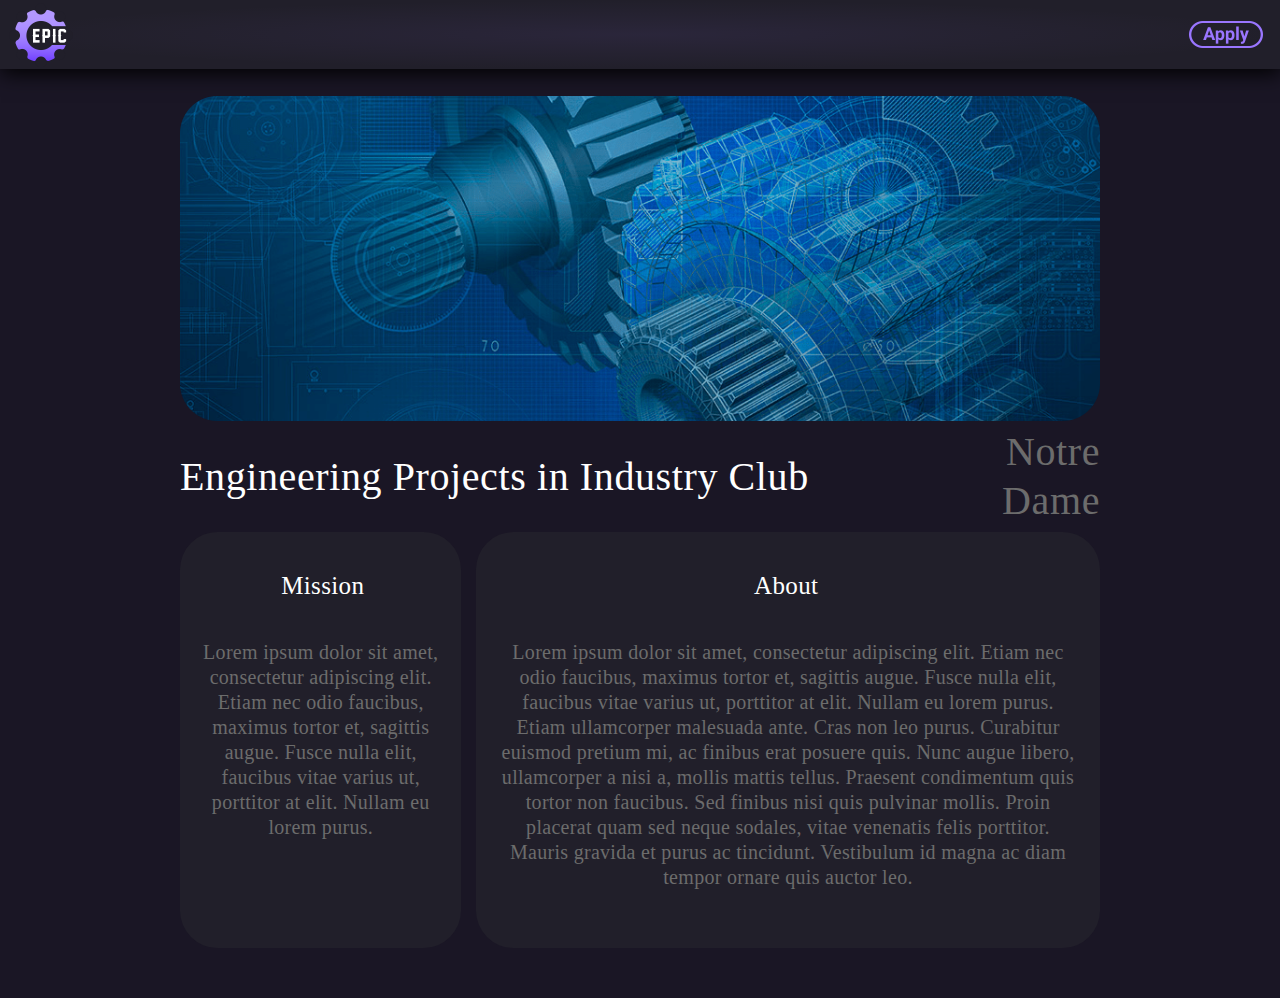
==== index.html @ 8d737332 "Initial" ====
<!DOCTYPE html>
<html lang="en">
<head>
    <meta charset="UTF-8">
    <meta name="viewport" content="width=device-width, initial-scale=1.0">
    <title>ND EPIC</title>
    <link rel="stylesheet" href="css/nav.css">
    <link rel="stylesheet" href="css/home.css">
</head>
<body style="background: #1A1625">
    <div class="desktop">
        <div class="desktop-bar">
            <a href="/index">
                <img src="imgs/logo.png" alt="Logo" class="desktop-bar-logo">
            </a>

            <!--<div class="desktop-menu">
                <a class="desktop-home" href="index.html">
                    <div class="desktop-home-content">
                        <h4 class="desktop-home-text">Home</h4>
                        <img src="imgs/home-icon.png" alt="Home Icon" class="desktop-home-icon">
                    </div>
                    <div class="desktop-home-active"></div>
                </a>
                <a class="desktop-leadership" href="leadership.html">
                    <div class="desktop-leadership-content">
                        <h4 class="desktop-leadership-text">Leadership</h4>
                        <img src="imgs/leadership-icon.png" alt="Leadership Icon" class="desktop-leadership-icon">
                    </div>
                    <div class="desktop-leadership-active" style="visibility: hidden"></div>
                </a>
                <a class="desktop-projects" href="projects.html">
                    <div class="desktop-projects-content">
                        <h4 class="desktop-projects-text">Projects</h4>
                        <img src="imgs/projects-icon.png" alt="projects Icon" class="desktop-projects-icon">
                    </div>
                    <div class="desktop-projects-active" style="visibility: hidden"></div>
                </a>
                <a class="desktop-faq" href="faq.html">
                    <div class="desktop-faq-content">
                        <h4 class="desktop-faq-text">FAQ</h4>
                        <img src="imgs/faq-icon.png" alt="faq Icon" class="desktop-faq-icon">
                    </div>
                    <div class="desktop-faq-active" style="visibility: hidden"></div>
                </a>
            </div>-->
            
            <a href="https://github.com/gavinuhran/">
                <img src="imgs/apply-button.png" alt="Apply" class="desktop-bar-apply">
            </a>
        </div>

        <div class="desktop-content">
            <img src="imgs/desktop-banner.png" alt="Banner" class="desktop-banner">
            <h1 class="desktop-title">Engineering Projects in Industry Club</h1>
            <h1 class="desktop-school">Notre Dame</h1>
            <div class="desktop-mission">
                <h3 class="desktop-mission-title">Mission</h3>
                <h4 class="desktop-mission-text">Lorem ipsum dolor sit amet, consectetur adipiscing elit. Etiam nec odio faucibus, maximus tortor et, sagittis augue. Fusce nulla elit, faucibus vitae varius ut, porttitor at elit. Nullam eu lorem purus.</h4>
            </div>
            <div class="desktop-about">
                <h3 class="desktop-about-title">About</h3>
                <h4 class="desktop-about-text">Lorem ipsum dolor sit amet, consectetur adipiscing elit. Etiam nec odio faucibus, maximus tortor et, sagittis augue. Fusce nulla elit, faucibus vitae varius ut, porttitor at elit. Nullam eu lorem purus. Etiam ullamcorper malesuada ante. Cras non leo purus. Curabitur euismod pretium mi, ac finibus erat posuere quis. Nunc augue libero, ullamcorper a nisi a, mollis mattis tellus. Praesent condimentum quis tortor non faucibus. Sed finibus nisi quis pulvinar mollis. Proin placerat quam sed neque sodales, vitae venenatis felis porttitor. Mauris gravida et purus ac tincidunt. Vestibulum id magna ac diam tempor ornare quis auctor leo.</h4>
            </div>
        </div>
    </div>

    <div class="laptop">
        <div class="desktop-bar">
            <a href="/index">
                <img src="imgs/logo.png" alt="Logo" class="desktop-bar-logo">
            </a>

            <!--<div class="desktop-menu">
                <a class="desktop-home" href="index.html">
                    <div class="desktop-home-content">
                        <h4 class="desktop-home-text">Home</h4>
                        <img src="imgs/home-icon.png" alt="Home Icon" class="desktop-home-icon">
                    </div>
                    <div class="desktop-home-active"></div>
                </a>
                <a class="desktop-leadership" href="leadership.html">
                    <div class="desktop-leadership-content">
                        <h4 class="desktop-leadership-text">Leadership</h4>
                        <img src="imgs/leadership-icon.png" alt="Leadership Icon" class="desktop-leadership-icon">
                    </div>
                    <div class="desktop-leadership-active" style="visibility: hidden"></div>
                </a>
                <a class="desktop-projects" href="projects.html">
                    <div class="desktop-projects-content">
                        <h4 class="desktop-projects-text">Projects</h4>
                        <img src="imgs/projects-icon.png" alt="projects Icon" class="desktop-projects-icon">
                    </div>
                    <div class="desktop-projects-active" style="visibility: hidden"></div>
                </a>
                <a class="desktop-faq" href="faq.html">
                    <div class="desktop-faq-content">
                        <h4 class="desktop-faq-text">FAQ</h4>
                        <img src="imgs/faq-icon.png" alt="faq Icon" class="desktop-faq-icon">
                    </div>
                    <div class="desktop-faq-active" style="visibility: hidden"></div>
                </a>
            </div>-->
            
            <img src="imgs/apply-button.png" alt="Apply" class="desktop-bar-apply">
        </div>

        <div class="laptop-content">
            <img src="imgs/laptop-banner.png" alt="Banner" class="laptop-banner">
            <h1 class="laptop-title">Engineering Projects in Industry Club</h1>
            <h1 class="laptop-school">Notre Dame</h1>
            <div class="laptop-mission">
                <h3 class="laptop-mission-title">Mission</h3>
                <h4 class="laptop-mission-text">Lorem ipsum dolor sit amet, consectetur adipiscing elit. Etiam nec odio faucibus, maximus tortor et, sagittis augue. Fusce nulla elit, faucibus vitae varius ut, porttitor at elit. Nullam eu lorem purus.</h4>
            </div>
            <div class="laptop-about">
                <h3 class="laptop-about-title">About</h3>
                <h4 class="laptop-about-text">Lorem ipsum dolor sit amet, consectetur adipiscing elit. Etiam nec odio faucibus, maximus tortor et, sagittis augue. Fusce nulla elit, faucibus vitae varius ut, porttitor at elit. Nullam eu lorem purus. Etiam ullamcorper malesuada ante. Cras non leo purus. Curabitur euismod pretium mi, ac finibus erat posuere quis. Nunc augue libero, ullamcorper a nisi a, mollis mattis tellus. Praesent condimentum quis tortor non faucibus. Sed finibus nisi quis pulvinar mollis. Proin placerat quam sed neque sodales, vitae venenatis felis porttitor. Mauris gravida et purus ac tincidunt. Vestibulum id magna ac diam tempor ornare quis auctor leo.</h4>
            </div>
        </div>
    </div>

    <div class="tablet">
        <div class="desktop-bar">
            <a href="/index">
                <img src="imgs/logo.png" alt="Logo" class="desktop-bar-logo">
            </a>

            <!--<div class="desktop-menu">
                <a class="desktop-home" href="index.html">
                    <div class="desktop-home-content">
                        <h4 class="desktop-home-text">Home</h4>
                        <img src="imgs/home-icon.png" alt="Home Icon" class="desktop-home-icon">
                    </div>
                    <div class="desktop-home-active"></div>
                </a>
                <a class="desktop-leadership" href="leadership.html">
                    <div class="desktop-leadership-content">
                        <h4 class="desktop-leadership-text">Leadership</h4>
                        <img src="imgs/leadership-icon.png" alt="Leadership Icon" class="desktop-leadership-icon">
                    </div>
                    <div class="desktop-leadership-active" style="visibility: hidden"></div>
                </a>
                <a class="desktop-projects" href="projects.html">
                    <div class="desktop-projects-content">
                        <h4 class="desktop-projects-text">Projects</h4>
                        <img src="imgs/projects-icon.png" alt="projects Icon" class="desktop-projects-icon">
                    </div>
                    <div class="desktop-projects-active" style="visibility: hidden"></div>
                </a>
                <a class="desktop-faq" href="faq.html">
                    <div class="desktop-faq-content">
                        <h4 class="desktop-faq-text">FAQ</h4>
                        <img src="imgs/faq-icon.png" alt="faq Icon" class="desktop-faq-icon">
                    </div>
                    <div class="desktop-faq-active" style="visibility: hidden"></div>
                </a>
            </div>-->
            
            <img src="imgs/apply-button.png" alt="Apply" class="desktop-bar-apply">
        </div>

        <div class="tablet-content">
            <img src="imgs/tablet-banner.png" alt="Banner" class="tablet-banner">
            <h1 class="tablet-title">Engineering Projects in Industry Club</h1>
            <h1 class="tablet-school">Notre Dame</h1>
            <div class="tablet-mission">
                <h3 class="tablet-mission-title">Mission</h3>
                <h4 class="tablet-mission-text">Lorem ipsum dolor sit amet, consectetur adipiscing elit. Etiam nec odio faucibus, maximus tortor et, sagittis augue. Fusce nulla elit, faucibus vitae varius ut, porttitor at elit. Nullam eu lorem purus.</h4>
            </div>
            <div class="tablet-about">
                <h3 class="tablet-about-title">About</h3>
                <h4 class="tablet-about-text">Lorem ipsum dolor sit amet, consectetur adipiscing elit. Etiam nec odio faucibus, maximus tortor et, sagittis augue. Fusce nulla elit, faucibus vitae varius ut, porttitor at elit. Nullam eu lorem purus. Etiam ullamcorper malesuada ante. Cras non leo purus. Curabitur euismod pretium mi, ac finibus erat posuere quis. Nunc augue libero, ullamcorper a nisi a, mollis mattis tellus. Praesent condimentum quis tortor non faucibus. Sed finibus nisi quis pulvinar mollis. Proin placerat quam sed neque sodales, vitae venenatis felis porttitor. Mauris gravida et purus ac tincidunt. Vestibulum id magna ac diam tempor ornare quis auctor leo.</h4>
            </div>
        </div>
    </div>

    <div class="mobile">
        <div class="mobile-bar">
            <a href="/index">
                <img src="imgs/logo.png" alt="Logo" class="desktop-bar-logo">
            </a>
            <!--<div class="mobile-menu">
                <div class="mobile-home">
                    <img src="imgs/home-icon.png" alt="Home Icon" class="mobile-home-icon">
                    <div class="mobile-home-active"></div>
                </div>
                <div class="mobile-leadership">
                    <img src="imgs/leadership-icon.png" alt="Leadership Icon" class="mobile-leadership-icon">
                    <div class="mobile-leadership-active"></div>
                </div>
                <div class="mobile-projects">
                    <img src="imgs/projects-icon.png" alt="Projects Icon" class="mobile-projects-icon">
                    <div class="mobile-projects-active"></div>
                </div>
                <div class="mobile-faq">
                    <img src="imgs/faq-icon.png" alt="FAQ Icon" class="mobile-faq-icon">
                    <div class="mobile-faq-active"></div>
                </div>
            </div>-->
            <img src="imgs/apply-button.png" alt="Apply" class="mobile-apply">
        </div>

        <div class="mobile-content">
            <img src="imgs/mobile-banner.png" alt="Banner" class="mobile-banner">
            <h1 class="mobile-title">Engineering Projects in Industry Club</h1>
            <h1 class="mobile-school">Notre Dame</h1>
        </div>
        <div class="mobile-mission">
            <h3 class="mobile-mission-title">Mission</h3>
            <h4 class="mobile-mission-text">Lorem ipsum dolor sit amet, consectetur adipiscing elit. Etiam nec odio faucibus, maximus tortor et, sagittis augue. Fusce nulla elit, faucibus vitae varius ut, porttitor at elit. Nullam eu lorem purus.</h4>
        </div>
        <div class="mobile-about">
            <h3 class="mobile-about-title">About</h3>
            <h4 class="mobile-about-text">Lorem ipsum dolor sit amet, consectetur adipiscing elit. Etiam nec odio faucibus, maximus tortor et, sagittis augue. Fusce nulla elit, faucibus vitae varius ut, porttitor at elit. Nullam eu lorem purus. Etiam ullamcorper malesuada ante. Cras non leo purus. Curabitur euismod pretium mi, ac finibus erat posuere quis. Nunc augue libero, ullamcorper a nisi a, mollis mattis tellus. Praesent condimentum quis tortor non faucibus. Sed finibus nisi quis pulvinar mollis. Proin placerat quam sed neque sodales, vitae venenatis felis porttitor. Mauris gravida et purus ac tincidunt. Vestibulum id magna ac diam tempor ornare quis auctor leo.</h4>
        </div>
    </div>
</body>
</html>
---- css/nav.css ----
.desktop-bar {
    position: absolute;
    width: 100%;
    height: 69px;
    top: 0px;
    left: 0px;
    
    background: radial-gradient(50% 50% at 50% 50%, rgba(154, 118, 255, 0.08) 0%, rgba(255, 255, 255, 0) 100%), #211F2A;
    /* Dark UI / bigger box shadow */
    
    box-shadow: 1px 4px 20px #000000;
}
.desktop-bar-logo {
    position: absolute;
    width: 64px;
    height: 64px;
    left: 9px;
    top: 2.5px;
}
.desktop-bar-apply {
    position: absolute;
    width: 74px;
    height: 27px;
    right: 17px;
    top: 21px;
}
.desktop-menu {
    position: absolute;
    width: 526px;
    height: 69px;
    left: calc(50.00% - 263px);
    top: 0px;
}
.desktop-home {
    position: absolute;
    width: 83px;
    height: 69px;
    left: 0px;
    top: 0px;
}
.desktop-home-content {
    position: absolute;
    width: 83px;
    height: 47px;
    left: 0px;
    top: 0px;    
}
.desktop-home-text {
    position: absolute;
    width: 49px;
    height: 21px;
    left: 0px;
    top: 4px;
    
    font-family: Roboto;
    font-style: normal;
    font-weight: normal;
    font-size: 18px;
    line-height: 21px;
    
    color: #FFFFFF;
}
.desktop-home:hover .desktop-home-text {
    font-weight: bold;
}
.desktop-home-icon {
    position: absolute;
    width: 22px;
    height: 21px;
    left: 61px;
    top: 26px;    
}
.desktop-home-active {
    position: absolute;
    width: 83px;
    height: 5px;
    left: calc(50% - 83px/2);
    top: 64px;
    
    background: #FFFFFF;
    border-radius: 3px;
}
.desktop-leadership {
    position: absolute;
    width: 119px;
    height: 69px;
    left: 138px;
    top: 0px;    
}
.desktop-leadership-content {
    position: absolute;
    width: 119px;
    height: 47px;
    left: 0px;
    top: 0px;    
}
.desktop-leadership-text {
    position: absolute;
    width: 89px;
    height: 21px;
    left: 0px;
    top: 4px;
    
    font-family: Roboto;
    font-style: normal;
    font-weight: normal;
    font-size: 18px;
    line-height: 21px;
    /* identical to box height */
    
    display: flex;
    align-items: center;
    text-align: center;
    
    color: #FFFFFF;
}
.desktop-leadership:hover .desktop-leadership-text {
    font-weight: bold;
}
.desktop-leadership-active {
    position: absolute;
    width: 119px;
    height: 5px;
    left: calc(50% - 119px/2);
    top: 64px;
    
    background: #FFFFFF;
    border-radius: 3px;
}
.desktop-leadership-icon {
    position: absolute;
    width: 18px;
    height: 21px;
    left: 101px;
    top: 26px;
}
.desktop-leadership-active {
    position: absolute;
    width: 119px;
    height: 5px;
    left: calc(50% - 119px/2);
    top: 64px;
    
    background: #FFFFFF;
    border-radius: 3px;
}
.desktop-projects {
    position: absolute;
    width: 96px;
    height: 69px;
    left: 312px;
    top: 0px; 
}
.desktop-projects-content {
    position: absolute;
    width: 96px;
    height: 47px;
    left: 0px;
    top: 0px; 
}
.desktop-projects-text {
    position: absolute;
    width: 66px;
    height: 21px;
    left: 0px;
    top: 4px;
    
    font-family: Roboto;
    font-style: normal;
    font-weight: normal;
    font-size: 18px;
    line-height: 21px;
    /* identical to box height */
    
    display: flex;
    align-items: center;
    text-align: center;
    
    color: #FFFFFF;
}
.desktop-projects:hover .desktop-projects-text {
    font-weight: bold;
}
.desktop-projects-icon {
    position: absolute;
    width: 18px;
    height: 21px;
    left: 78px;
    top: 26px;
}
.desktop-projects-active {
    position: absolute;
    width: 96px;
    height: 5px;
    left: calc(50% - 96px/2);
    top: 64px;
    
    background: #FFFFFF;
    border-radius: 3px; 
}
.desktop-faq {
    position: absolute;
    width: 63px;
    height: 69px;
    left: 463px;
    top: 0px;
}
.desktop-faq-content {
    position: absolute;
    width: 63px;
    height: 47px;
    left: 0px;
    top: 0px;
}
.desktop-faq-text {
    position: absolute;
    width: 33px;
    height: 21px;
    left: 0px;
    top: 4px;
    
    font-family: Roboto;
    font-style: normal;
    font-weight: normal;
    font-size: 18px;
    line-height: 21px;
    /* identical to box height */
    
    display: flex;
    align-items: center;
    text-align: center;
    
    color: #FFFFFF;
}
.desktop-faq:hover .desktop-faq-text {
    font-weight: bold;
}
.desktop-faq-icon {
    position: absolute;
    width: 18px;
    height: 21px;
    left: 45px;
    top: 26px;    
}
.desktop-faq-active {
    position: absolute;
    width: 63px;
    height: 5px;
    left: calc(50% - 63px/2);
    top: 64px;
    
    background: #FFFFFF;
    border-radius: 3px;
}
.mobile {
    height: 1223px;
}
.mobile-bar {
    position: absolute;
    height: 69px;
    left: 0px;
    right: 0px;
    top: 0px;
    
    background: radial-gradient(50% 50% at 50% 50%, rgba(154, 118, 255, 0.08) 0%, rgba(255, 255, 255, 0) 100%), #211F2A;
    /* Dark UI / bigger box shadow */
    
    box-shadow: 1px 4px 20px #000000;
}
.mobile-menu {
    position: absolute;
    width: 143px;
    height: 69px;
    left: 40px;
    top: 0px;     
}
.mobile-home {
    position: absolute;
    width: 22px;
    height: 69px;
    left: 0px;
    top: 0px;
}
.mobile-home-icon {
    position: absolute;
    width: 22px;
    height: 21px;
    left: 0px;
    top: 24px;    
}
.mobile-home-active {
    position: absolute;
    width: 22px;
    height: 5px;
    left: 0px;
    top: 64px;
    
    background: #FFFFFF;
    border-radius: 3px;
}
.mobile-leadership {
    position: absolute;
    width: 18px;
    height: 69px;
    left: 44.5px;
    top: 0px;
}
.mobile-leadership-icon {
    position: absolute;
    width: 18px;
    height: 21px;
    left: 0px;
    top: 24px;    
}
.mobile-leadership-active {
    position: absolute;
    visibility: hidden;
    width: 19px;
    height: 5px;
    left: 0px;
    top: 64px;
    
    background: #FFFFFF;
    border-radius: 3px;
}
.mobile-projects {
    position: absolute;
    width: 18px;
    height: 69px;
    left: 85px;
    top: 0px;    
}
.mobile-projects-icon {
    position: absolute;
    width: 18px;
    height: 21px;
    left: 0px;
    top: 24px;    
}
.mobile-projects-active {
    position: absolute;
    visibility: hidden;
    width: 16px;
    height: 5px;
    left: 0px;
    top: 64px;
    
    background: #FFFFFF;
    border-radius: 3px;
}
.mobile-faq {
    position: absolute;
    width: 18px;
    height: 69px;
    left: 125.5px;
    top: 0px;    
}
.mobile-faq-icon {
    position: absolute;
    width: 18px;
    height: 21px;
    left: 0px;
    top: 24px;    
}
.mobile-faq-active {
    position: absolute;
    visibility: hidden;
    width: 18px;
    height: 5px;
    left: 0px;
    top: 64px;
    
    background: #FFFFFF;
    border-radius: 3px;
}
.mobile-apply {
    position: absolute;
    width: 74px;
    height: 27px;
    right: 20px;
    top: 21px;      
}
.mobile-content {
    position: absolute;
    width: 280px;
    height: 1107px;
    left: calc(50% - 280px/2);
    top: 96px;    
}
.mobile-banner {
    position: absolute;
    width: 280px;
    height: 191px;
    left: calc(50% - 280px/2);
    top: 0px;
}
.mobile-title {
    position: absolute;
    width: 261px;
    height: 68px;
    left: calc(50% - 261px/2 - 9.5px);
    top: 194px;
    
    font-family: Legend M54;
    font-style: normal;
    font-weight: normal;
    font-size: 28px;
    line-height: 34px;
    display: flex;
    align-items: center;
    letter-spacing: 0.015em;
    
    color: #FFFFFF;    
}
.mobile-school {
    position: absolute;
    width: 140px;
    height: 34px;
    left: calc(50% - 140px/2 - 70px);
    top: 262px;
    
    font-family: Legend M54;
    font-style: normal;
    font-weight: normal;
    font-size: 28px;
    line-height: 34px;
    display: flex;
    align-items: center;
    text-align: right;
    letter-spacing: 0.015em;
    
    color: #6C6C6C;
}
.mobile-mission {
    position: absolute;
    width: 280px;
    height: 231px;
    left: calc(50% - 280px/2);
    top: 430px;
    
    /* L2 */
    
    background: #211F2A;
    border-radius: 25px;
}
.mobile-mission-title {
    position: absolute;
    width: 78.33px;
    height: 30.83px;
    left: calc(50% - 78.33px/2 - 0.67px);
    top: -2px;
    
    font-family: Legend M54;
    font-style: normal;
    font-weight: normal;
    font-size: 24px;
    line-height: 29px;
    display: flex;
    align-items: center;
    text-align: center;
    letter-spacing: 0.015em;
    
    color: #FFFFFF;    
}
.mobile-mission-text {
    position: absolute;
    width: 240px;
    height: 140px;
    left: calc(50% - 240px/2);
    top: 45px;
    
    font-family: Legend M54;
    font-style: normal;
    font-weight: normal;
    font-size: 16px;
    line-height: 125%;
    /* or 20px */
    
    text-align: center;
    letter-spacing: 0.015em;
    
    color: #6C6C6C;    
}
.mobile-about {
    position: absolute;
    width: 280px;
    height: 511px;
    left: calc(50% - 280px/2);
    top: 693px;
    
    background: #211F2A;
    border-radius: 25px;
}
.mobile-about-title {
    position: absolute;
    width: 66.67px;
    height: 30.83px;
    left: calc(50% - 66.67px/2 - 0.67px);
    top: -2px;
    
    font-family: Legend M54;
    font-style: normal;
    font-weight: normal;
    font-size: 24px;
    line-height: 29px;
    display: flex;
    align-items: center;
    text-align: center;
    letter-spacing: 0.015em;
    
    /* High Contrast */
    
    color: #FFFFFF;
}
.mobile-about-text {
    position: absolute;
    width: 240px;
    height: 420px;
    left: calc(50% - 240px/2);
    top: 45px;
    
    font-family: Legend M54;
    font-style: normal;
    font-weight: normal;
    font-size: 16px;
    line-height: 125%;
    /* or 20px */
    
    text-align: center;
    letter-spacing: 0.015em;
    
    color: #6C6C6C;
}
---- css/home.css ----
.desktop-content {
    position: absolute;
    width: 1200px;
    height: 808px;
    left: calc(50% - 1200px/2);
    top: 100px;    
}
.desktop-banner {
    position: absolute;
    width: 1200px;
    height: 325px;
    left: 0px;
    top: 0px;    
}
.desktop-title {
    position: absolute;
    width: 838.33px;
    height: 60.83px;
    left: 0px;
    top: 318px;
    
    font-family: Legend M54;
    font-style: normal;
    font-weight: normal;
    font-size: 50px;
    line-height: 61px;
    /* identical to box height */
    
    display: flex;
    align-items: center;
    letter-spacing: 0.015em;
    
    color: #FFFFFF;  
}
.desktop-school {
    position: absolute;
    width: 250px;
    height: 60.83px;
    right: 0px;
    top: 318px;
    
    font-family: Legend M54;
    font-style: normal;
    font-weight: normal;
    font-size: 50px;
    line-height: 61px;
    /* identical to box height */
    
    display: flex;
    align-items: center;
    text-align: right;
    letter-spacing: 0.015em;
    
    color: #6C6C6C;
}
.desktop-mission {
    position: absolute;
    width: 327.5px;
    height: 375px;
    left: 0px;
    top: 433px;
    
    /* L2 */
    
    background: #211F2A;
    border-radius: 37.5px;
}
.desktop-mission-title {
    position: absolute;
    width: 78.33px;
    height: 30.83px;
    left: calc(50% - 78.33px/2 - 0.42px);
    top: 13px;
    
    font-family: Legend M54;
    font-style: normal;
    font-weight: normal;
    font-size: 25px;
    line-height: 31px;
    /* identical to box height */
    
    display: flex;
    align-items: center;
    text-align: center;
    letter-spacing: 0.015em;
    
    color: #FFFFFF;
}
.desktop-mission-text {
    position: absolute;
    width: 244.17px;
    height: 226.67px;
    left: 41.67px;
    top: 81px;
    
    font-family: Legend M54;
    font-style: normal;
    font-weight: normal;
    font-size: 20px;
    line-height: 125%;
    /* or 25px */
    
    text-align: center;
    letter-spacing: 0.015em;
    
    color: #6C6C6C;    
}
.desktop-about {
    position: absolute;
    width: 847.5px;
    height: 375px;
    right: 0px;
    top: 433px;
    
    background: #211F2A;
    border-radius: 37.5px;
}
.desktop-about-title {
    position: absolute;
    width: 66.67px;
    height: 30.83px;
    left: calc(50% - 66.67px/2 - 0.42px);
    top: 13px;
    
    font-family: Legend M54;
    font-style: normal;
    font-weight: normal;
    font-size: 25px;
    line-height: 31px;
    /* identical to box height */
    
    display: flex;
    align-items: center;
    text-align: center;
    letter-spacing: 0.015em;
    
    /* High Contrast */
    
    color: #FFFFFF;
}
.desktop-about-text {
    position: absolute;
    width: 764.17px;
    height: 226.67px;
    left: 41.67px;
    top: 81px;
    
    font-family: Legend M54;
    font-style: normal;
    font-weight: normal;
    font-size: 20px;
    line-height: 125%;
    /* or 25px */
    
    text-align: center;
    letter-spacing: 0.015em;
    
    color: #6C6C6C;    
}

.laptop {
    height: 982px;
}
.laptop-content {
    position: absolute;
    width: 920px;
    height: 852px;
    left: calc(50% - 920px/2);
    top: 96px;
}
.laptop-banner {
    position: absolute;
    width: 920px;
    height: 325px;
    left: 0px;
    top: 0px;    
}
.laptop-title {
    position: absolute;
    width: 671px;
    height: 49px;
    left: 0px;
    top: 329px;
    
    font-family: Legend M54;
    font-style: normal;
    font-weight: normal;
    font-size: 40px;
    line-height: 49px;
    /* identical to box height */
    
    display: flex;
    align-items: center;
    letter-spacing: 0.015em;
    
    color: #FFFFFF;
}
.laptop-school {
    position: absolute;
    width: 200px;
    height: 49px;
    left: calc(50% - 200px/2 + 360px);
    top: 329px;
    
    font-family: Legend M54;
    font-style: normal;
    font-weight: normal;
    font-size: 40px;
    line-height: 49px;
    /* identical to box height */
    
    display: flex;
    align-items: center;
    text-align: right;
    letter-spacing: 0.015em;
    
    color: #6C6C6C;    
}
.laptop-mission {
    position: absolute;
    width: 281px;
    height: 416px;
    left: 0px;
    top: 436px;
    
    /* L2 */
    
    background: #211F2A;
    border-radius: 37.5px;
}
.laptop-mission-title {
    position: absolute;
    width: 78.33px;
    height: 30.83px;
    left: calc(50% - 78.33px/2 - 0.17px);
    top: 13px;
    
    font-family: Legend M54;
    font-style: normal;
    font-weight: normal;
    font-size: 25px;
    line-height: 31px;
    /* identical to box height */
    
    display: flex;
    align-items: center;
    text-align: center;
    letter-spacing: 0.015em;
    
    color: #FFFFFF;    
}
.laptop-mission-text {
    position: absolute;
    width: 244.17px;
    height: 226.67px;
    left: calc(50% - 244.17px/2 + 0.25px);
    top: 81px;
    
    font-family: Legend M54;
    font-style: normal;
    font-weight: normal;
    font-size: 20px;
    line-height: 125%;
    /* or 25px */
    
    text-align: center;
    letter-spacing: 0.015em;
    
    color: #6C6C6C;    
}
.laptop-about {
    position: absolute;
    width: 624px;
    height: 416px;
    left: 296px;
    top: 436px;
    
    background: #211F2A;
    border-radius: 37.5px;
}
.laptop-about-title {
    position: absolute;
    width: 66.67px;
    height: 30.83px;
    left: calc(50% - 66.67px/2 - 0.67px);
    top: 13px;
    
    font-family: Legend M54;
    font-style: normal;
    font-weight: normal;
    font-size: 25px;
    line-height: 31px;
    /* identical to box height */
    
    display: flex;
    align-items: center;
    text-align: center;
    letter-spacing: 0.015em;
    
    /* High Contrast */
    
    color: #FFFFFF;
}
.laptop-about-text {
    position: absolute;
    width: 576px;
    height: 275px;
    left: calc(50% - 576px/2);
    top: 81px;
    
    font-family: Legend M54;
    font-style: normal;
    font-weight: normal;
    font-size: 20px;
    line-height: 125%;
    /* or 25px */
    
    text-align: center;
    letter-spacing: 0.015em;
    
    color: #6C6C6C;    
}
.tablet {
    height: 1294px;
}
.tablet-content {
    position: absolute;
    width: 688px;
    height: 1164px;
    left: calc(50% - 688px/2);
    top: 96px;  
}
.tablet-banner {
    position: absolute;
    width: 688px;
    height: 325px;
    left: 0px;
    top: 0px;    
}
.tablet-title {
    position: absolute;
    width: 671px;
    height: 49px;
    left: 0px;
    top: 329px;
    
    font-family: Legend M54;
    font-style: normal;
    font-weight: normal;
    font-size: 40px;
    line-height: 49px;
    /* identical to box height */
    
    display: flex;
    align-items: center;
    letter-spacing: 0.015em;
    
    color: #FFFFFF;    
}
.tablet-school {
    position: absolute;
    width: 200px;
    height: 49px;
    left: 0px;
    top: 378px;
    
    font-family: Legend M54;
    font-style: normal;
    font-weight: normal;
    font-size: 40px;
    line-height: 49px;
    /* identical to box height */
    
    display: flex;
    align-items: center;
    text-align: right;
    letter-spacing: 0.015em;
    
    color: #6C6C6C;    
}
.tablet-mission {
    position: absolute;
    width: 687px;
    height: 232px;
    left: 1px;
    top: 485px;
    
    /* L2 */
    
    background: #211F2A;
    border-radius: 25px;
}
.tablet-mission-title {
    position: absolute;
    width: 78.33px;
    height: 30.83px;
    left: calc(50% - 78.33px/2 - 0.17px);
    top: 13px;
    
    font-family: Legend M54;
    font-style: normal;
    font-weight: normal;
    font-size: 25px;
    line-height: 31px;
    /* identical to box height */
    
    display: flex;
    align-items: center;
    text-align: center;
    letter-spacing: 0.015em;
    
    color: #FFFFFF;    
}
.tablet-mission-text {
    position: absolute;
    width: 607px;
    height: 75px;
    left: calc(50% - 607px/2);
    top: 81px;
    
    font-family: Legend M54;
    font-style: normal;
    font-weight: normal;
    font-size: 20px;
    line-height: 125%;
    /* or 25px */
    
    text-align: center;
    letter-spacing: 0.015em;
    
    color: #6C6C6C;    
}
.tablet-about {
    position: absolute;
    width: 688px;
    height: 416px;
    left: 0px;
    top: 748px;
    
    background: #211F2A;
    border-radius: 25px;
}
.tablet-about-title {
    position: absolute;
    width: 66.67px;
    height: 30.83px;
    left: calc(50% - 66.67px/2 - 0.67px);
    top: 13px;
    
    font-family: Legend M54;
    font-style: normal;
    font-weight: normal;
    font-size: 25px;
    line-height: 31px;
    /* identical to box height */
    
    display: flex;
    align-items: center;
    text-align: center;
    letter-spacing: 0.015em;
    
    /* High Contrast */
    
    color: #FFFFFF;
}
.tablet-about-text {
    position: absolute;
    width: 576px;
    height: 275px;
    left: calc(50% - 576px/2);
    top: 81px;
    
    font-family: Legend M54;
    font-style: normal;
    font-weight: normal;
    font-size: 20px;
    line-height: 125%;
    /* or 25px */
    
    text-align: center;
    letter-spacing: 0.015em;
    
    color: #6C6C6C;    
}

@media screen and (max-width: 767px) {
.desktop { 
    display: none;
    }
.tablet { 
    display: none;
    }
.laptop { 
    display: none;
    }
}
@media screen and (min-width: 768px) and (max-width: 1019px) {
.desktop { 
    display: none;
    }
.mobile { 
    display: none;
    }
.laptop { 
    display: none;
    }
}
@media screen and (min-width: 1020px) and (max-width: 1439px) {
.desktop { 
    display: none;
    }
.tablet { 
    display: none;
    }
.mobile { 
    display: none;
    }
}
@media screen and (min-width: 1440px) {
.tablet { 
    display: none;
    }
.mobile { 
    display: none;
    }
.laptop { 
    display: none;
    }
}
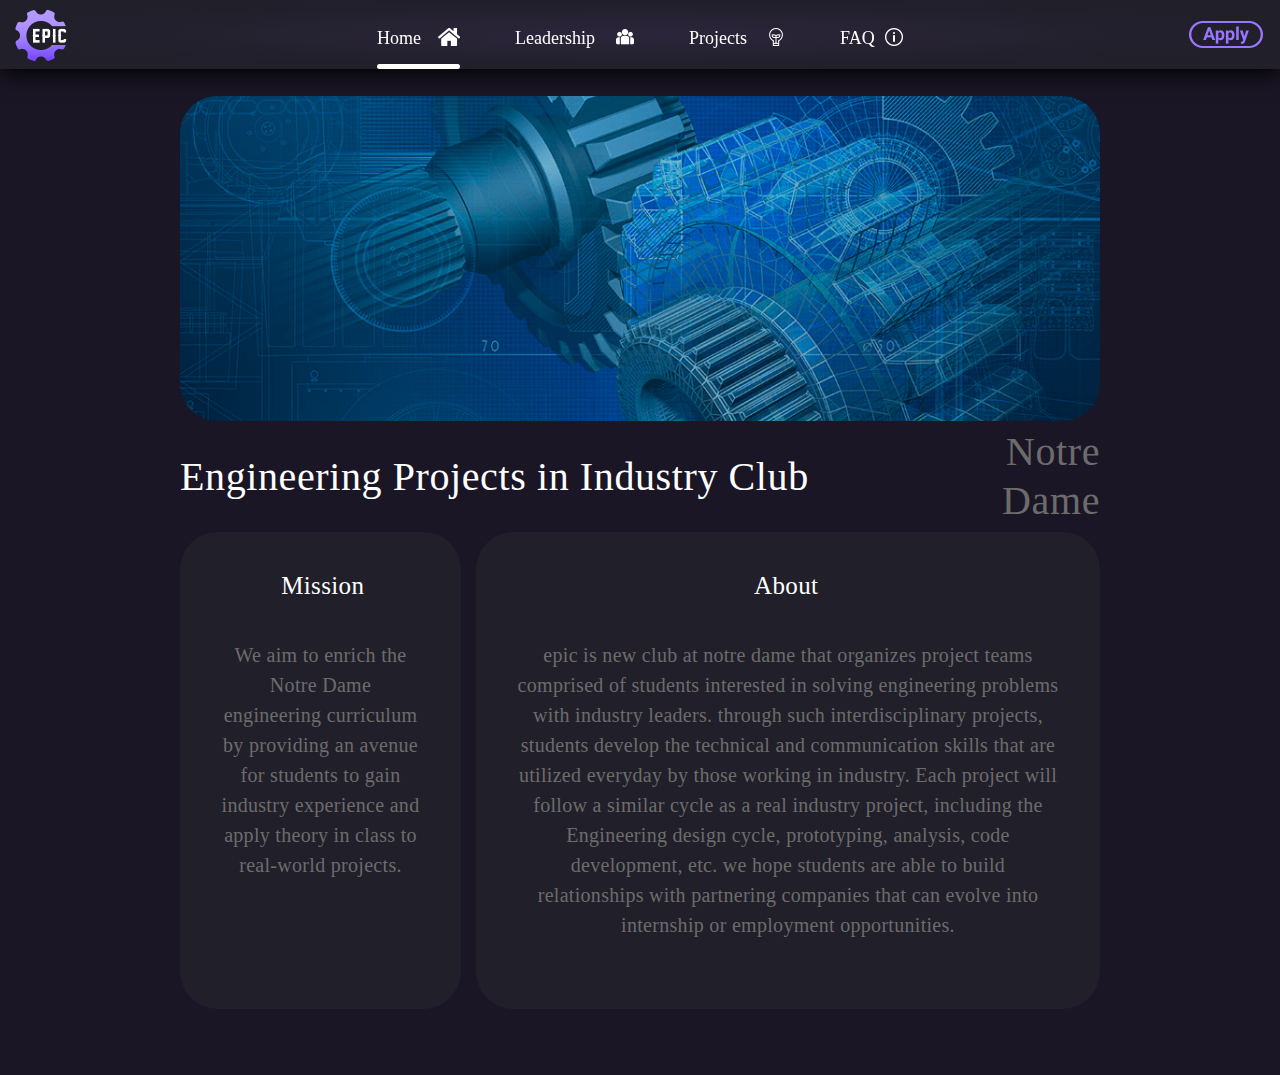
==== commit 75fe2229: "Completed Leadership Page" ====
--- a/index.html
+++ b/index.html
@@ -3,204 +3,181 @@
 <head>
     <meta charset="UTF-8">
     <meta name="viewport" content="width=device-width, initial-scale=1.0">
-    <title>ND EPIC</title>
+    <title>EPIC Home</title>
     <link rel="stylesheet" href="css/nav.css">
     <link rel="stylesheet" href="css/home.css">
 </head>
 <body style="background: #1A1625">
     <div class="desktop">
-        <div class="desktop-bar">
-            <a href="/index">
-                <img src="imgs/logo.png" alt="Logo" class="desktop-bar-logo">
-            </a>
-
-            <!--<div class="desktop-menu">
-                <a class="desktop-home" href="index.html">
-                    <div class="desktop-home-content">
-                        <h4 class="desktop-home-text">Home</h4>
-                        <img src="imgs/home-icon.png" alt="Home Icon" class="desktop-home-icon">
-                    </div>
-                    <div class="desktop-home-active"></div>
-                </a>
-                <a class="desktop-leadership" href="leadership.html">
-                    <div class="desktop-leadership-content">
-                        <h4 class="desktop-leadership-text">Leadership</h4>
-                        <img src="imgs/leadership-icon.png" alt="Leadership Icon" class="desktop-leadership-icon">
-                    </div>
-                    <div class="desktop-leadership-active" style="visibility: hidden"></div>
-                </a>
-                <a class="desktop-projects" href="projects.html">
-                    <div class="desktop-projects-content">
-                        <h4 class="desktop-projects-text">Projects</h4>
-                        <img src="imgs/projects-icon.png" alt="projects Icon" class="desktop-projects-icon">
-                    </div>
-                    <div class="desktop-projects-active" style="visibility: hidden"></div>
-                </a>
-                <a class="desktop-faq" href="faq.html">
-                    <div class="desktop-faq-content">
-                        <h4 class="desktop-faq-text">FAQ</h4>
-                        <img src="imgs/faq-icon.png" alt="faq Icon" class="desktop-faq-icon">
-                    </div>
-                    <div class="desktop-faq-active" style="visibility: hidden"></div>
-                </a>
-            </div>-->
-            
-            <a href="https://github.com/gavinuhran/">
-                <img src="imgs/apply-button.png" alt="Apply" class="desktop-bar-apply">
-            </a>
-        </div>
-
         <div class="desktop-content">
             <img src="imgs/desktop-banner.png" alt="Banner" class="desktop-banner">
             <h1 class="desktop-title">Engineering Projects in Industry Club</h1>
             <h1 class="desktop-school">Notre Dame</h1>
             <div class="desktop-mission">
                 <h3 class="desktop-mission-title">Mission</h3>
-                <h4 class="desktop-mission-text">Lorem ipsum dolor sit amet, consectetur adipiscing elit. Etiam nec odio faucibus, maximus tortor et, sagittis augue. Fusce nulla elit, faucibus vitae varius ut, porttitor at elit. Nullam eu lorem purus.</h4>
+                <h4 class="desktop-mission-text">We aim to enrich the Notre Dame engineering curriculum by providing an avenue for students to gain industry experience and apply theory in class to real-world projects.</h4>
             </div>
             <div class="desktop-about">
                 <h3 class="desktop-about-title">About</h3>
-                <h4 class="desktop-about-text">Lorem ipsum dolor sit amet, consectetur adipiscing elit. Etiam nec odio faucibus, maximus tortor et, sagittis augue. Fusce nulla elit, faucibus vitae varius ut, porttitor at elit. Nullam eu lorem purus. Etiam ullamcorper malesuada ante. Cras non leo purus. Curabitur euismod pretium mi, ac finibus erat posuere quis. Nunc augue libero, ullamcorper a nisi a, mollis mattis tellus. Praesent condimentum quis tortor non faucibus. Sed finibus nisi quis pulvinar mollis. Proin placerat quam sed neque sodales, vitae venenatis felis porttitor. Mauris gravida et purus ac tincidunt. Vestibulum id magna ac diam tempor ornare quis auctor leo.</h4>
-            </div>
-        </div>
-    </div>
-
-    <div class="laptop">
+                <h4 class="desktop-about-text">epic is new club at notre dame that organizes project teams comprised of students interested in solving engineering problems with industry leaders. through such interdisciplinary projects, students develop the technical and communication skills that are utilized everyday by those working in industry. Each project will follow a similar cycle as a real industry project, including the Engineering design cycle, prototyping, analysis, code development, etc. we hope students are able to build relationships with partnering companies that can evolve into internship or employment opportunities.</h4>
+            </div>
+        </div>
         <div class="desktop-bar">
-            <a href="/index">
+            <a href="/index.html">
                 <img src="imgs/logo.png" alt="Logo" class="desktop-bar-logo">
             </a>
 
-            <!--<div class="desktop-menu">
-                <a class="desktop-home" href="index.html">
+            <div class="desktop-menu">
+                <a class="desktop-home" href="/index.html">
                     <div class="desktop-home-content">
                         <h4 class="desktop-home-text">Home</h4>
                         <img src="imgs/home-icon.png" alt="Home Icon" class="desktop-home-icon">
                     </div>
                     <div class="desktop-home-active"></div>
                 </a>
-                <a class="desktop-leadership" href="leadership.html">
+                <a class="desktop-leadership" href="/leadership.html">
                     <div class="desktop-leadership-content">
                         <h4 class="desktop-leadership-text">Leadership</h4>
                         <img src="imgs/leadership-icon.png" alt="Leadership Icon" class="desktop-leadership-icon">
                     </div>
                     <div class="desktop-leadership-active" style="visibility: hidden"></div>
                 </a>
-                <a class="desktop-projects" href="projects.html">
+                <a class="desktop-projects" href="/projects.html">
                     <div class="desktop-projects-content">
                         <h4 class="desktop-projects-text">Projects</h4>
                         <img src="imgs/projects-icon.png" alt="projects Icon" class="desktop-projects-icon">
                     </div>
                     <div class="desktop-projects-active" style="visibility: hidden"></div>
                 </a>
-                <a class="desktop-faq" href="faq.html">
+                <a class="desktop-faq" href="/faq.html">
                     <div class="desktop-faq-content">
                         <h4 class="desktop-faq-text">FAQ</h4>
                         <img src="imgs/faq-icon.png" alt="faq Icon" class="desktop-faq-icon">
                     </div>
                     <div class="desktop-faq-active" style="visibility: hidden"></div>
                 </a>
-            </div>-->
+            </div>
             
-            <img src="imgs/apply-button.png" alt="Apply" class="desktop-bar-apply">
-        </div>
-
+            <a href="https://forms.gle/xy8HjNqJDVMeyU9KA" target="blank">
+                <img src="imgs/apply-button.png" alt="Apply" class="desktop-bar-apply">
+            </a>
+        </div>
+    </div>
+
+    <div class="laptop">
         <div class="laptop-content">
             <img src="imgs/laptop-banner.png" alt="Banner" class="laptop-banner">
             <h1 class="laptop-title">Engineering Projects in Industry Club</h1>
             <h1 class="laptop-school">Notre Dame</h1>
             <div class="laptop-mission">
                 <h3 class="laptop-mission-title">Mission</h3>
-                <h4 class="laptop-mission-text">Lorem ipsum dolor sit amet, consectetur adipiscing elit. Etiam nec odio faucibus, maximus tortor et, sagittis augue. Fusce nulla elit, faucibus vitae varius ut, porttitor at elit. Nullam eu lorem purus.</h4>
+                <h4 class="laptop-mission-text">We aim to enrich the Notre Dame engineering curriculum by providing an avenue for students to gain industry experience and apply theory in class to real-world projects.</h4>
             </div>
             <div class="laptop-about">
                 <h3 class="laptop-about-title">About</h3>
-                <h4 class="laptop-about-text">Lorem ipsum dolor sit amet, consectetur adipiscing elit. Etiam nec odio faucibus, maximus tortor et, sagittis augue. Fusce nulla elit, faucibus vitae varius ut, porttitor at elit. Nullam eu lorem purus. Etiam ullamcorper malesuada ante. Cras non leo purus. Curabitur euismod pretium mi, ac finibus erat posuere quis. Nunc augue libero, ullamcorper a nisi a, mollis mattis tellus. Praesent condimentum quis tortor non faucibus. Sed finibus nisi quis pulvinar mollis. Proin placerat quam sed neque sodales, vitae venenatis felis porttitor. Mauris gravida et purus ac tincidunt. Vestibulum id magna ac diam tempor ornare quis auctor leo.</h4>
-            </div>
-        </div>
-    </div>
-
-    <div class="tablet">
+                <h4 class="laptop-about-text">epic is new club at notre dame that organizes project teams comprised of students interested in solving engineering problems with industry leaders. through such interdisciplinary projects, students develop the technical and communication skills that are utilized everyday by those working in industry. Each project will follow a similar cycle as a real industry project, including the Engineering design cycle, prototyping, analysis, code development, etc. we hope students are able to build relationships with partnering companies that can evolve into internship or employment opportunities.</h4>
+            </div>
+        </div>
         <div class="desktop-bar">
-            <a href="/index">
+            <a href="/index.html">
                 <img src="imgs/logo.png" alt="Logo" class="desktop-bar-logo">
             </a>
 
-            <!--<div class="desktop-menu">
-                <a class="desktop-home" href="index.html">
+            <div class="desktop-menu">
+                <a class="desktop-home" href="/index.html">
                     <div class="desktop-home-content">
                         <h4 class="desktop-home-text">Home</h4>
                         <img src="imgs/home-icon.png" alt="Home Icon" class="desktop-home-icon">
                     </div>
                     <div class="desktop-home-active"></div>
                 </a>
-                <a class="desktop-leadership" href="leadership.html">
+                <a class="desktop-leadership" href="/leadership.html">
                     <div class="desktop-leadership-content">
                         <h4 class="desktop-leadership-text">Leadership</h4>
                         <img src="imgs/leadership-icon.png" alt="Leadership Icon" class="desktop-leadership-icon">
                     </div>
                     <div class="desktop-leadership-active" style="visibility: hidden"></div>
                 </a>
-                <a class="desktop-projects" href="projects.html">
+                <a class="desktop-projects" href="/projects.html">
                     <div class="desktop-projects-content">
                         <h4 class="desktop-projects-text">Projects</h4>
                         <img src="imgs/projects-icon.png" alt="projects Icon" class="desktop-projects-icon">
                     </div>
                     <div class="desktop-projects-active" style="visibility: hidden"></div>
                 </a>
-                <a class="desktop-faq" href="faq.html">
+                <a class="desktop-faq" href="/faq.html">
                     <div class="desktop-faq-content">
                         <h4 class="desktop-faq-text">FAQ</h4>
                         <img src="imgs/faq-icon.png" alt="faq Icon" class="desktop-faq-icon">
                     </div>
                     <div class="desktop-faq-active" style="visibility: hidden"></div>
                 </a>
-            </div>-->
+            </div>
             
-            <img src="imgs/apply-button.png" alt="Apply" class="desktop-bar-apply">
-        </div>
-
+            <a href="https://forms.gle/xy8HjNqJDVMeyU9KA" target="blank">
+                <img src="imgs/apply-button.png" alt="Apply" class="desktop-bar-apply">
+            </a>
+        </div>
+    </div>
+
+    <div class="tablet">
         <div class="tablet-content">
             <img src="imgs/tablet-banner.png" alt="Banner" class="tablet-banner">
             <h1 class="tablet-title">Engineering Projects in Industry Club</h1>
             <h1 class="tablet-school">Notre Dame</h1>
             <div class="tablet-mission">
                 <h3 class="tablet-mission-title">Mission</h3>
-                <h4 class="tablet-mission-text">Lorem ipsum dolor sit amet, consectetur adipiscing elit. Etiam nec odio faucibus, maximus tortor et, sagittis augue. Fusce nulla elit, faucibus vitae varius ut, porttitor at elit. Nullam eu lorem purus.</h4>
+                <h4 class="tablet-mission-text">We aim to enrich the Notre Dame engineering curriculum by providing an avenue for students to gain industry experience and apply theory in class to real-world projects.</h4>
             </div>
             <div class="tablet-about">
                 <h3 class="tablet-about-title">About</h3>
-                <h4 class="tablet-about-text">Lorem ipsum dolor sit amet, consectetur adipiscing elit. Etiam nec odio faucibus, maximus tortor et, sagittis augue. Fusce nulla elit, faucibus vitae varius ut, porttitor at elit. Nullam eu lorem purus. Etiam ullamcorper malesuada ante. Cras non leo purus. Curabitur euismod pretium mi, ac finibus erat posuere quis. Nunc augue libero, ullamcorper a nisi a, mollis mattis tellus. Praesent condimentum quis tortor non faucibus. Sed finibus nisi quis pulvinar mollis. Proin placerat quam sed neque sodales, vitae venenatis felis porttitor. Mauris gravida et purus ac tincidunt. Vestibulum id magna ac diam tempor ornare quis auctor leo.</h4>
-            </div>
+                <h4 class="tablet-about-text">epic is new club at notre dame that organizes project teams comprised of students interested in solving engineering problems with industry leaders. through such interdisciplinary projects, students develop the technical and communication skills that are utilized everyday by those working in industry. Each project will follow a similar cycle as a real industry project, including the Engineering design cycle, prototyping, analysis, code development, etc. we hope students are able to build relationships with partnering companies that can evolve into internship or employment opportunities.</h4>
+            </div>
+        </div>
+
+        <div class="desktop-bar">
+            <a href="/index.html">
+                <img src="imgs/logo.png" alt="Logo" class="desktop-bar-logo">
+            </a>
+
+            <div class="desktop-menu">
+                <a class="desktop-home" href="/index.html">
+                    <div class="desktop-home-content">
+                        <h4 class="desktop-home-text">Home</h4>
+                        <img src="imgs/home-icon.png" alt="Home Icon" class="desktop-home-icon">
+                    </div>
+                    <div class="desktop-home-active"></div>
+                </a>
+                <a class="desktop-leadership" href="/leadership.html">
+                    <div class="desktop-leadership-content">
+                        <h4 class="desktop-leadership-text">Leadership</h4>
+                        <img src="imgs/leadership-icon.png" alt="Leadership Icon" class="desktop-leadership-icon">
+                    </div>
+                    <div class="desktop-leadership-active" style="visibility: hidden"></div>
+                </a>
+                <a class="desktop-projects" href="/projects.html">
+                    <div class="desktop-projects-content">
+                        <h4 class="desktop-projects-text">Projects</h4>
+                        <img src="imgs/projects-icon.png" alt="projects Icon" class="desktop-projects-icon">
+                    </div>
+                    <div class="desktop-projects-active" style="visibility: hidden"></div>
+                </a>
+                <a class="desktop-faq" href="/faq.html">
+                    <div class="desktop-faq-content">
+                        <h4 class="desktop-faq-text">FAQ</h4>
+                        <img src="imgs/faq-icon.png" alt="faq Icon" class="desktop-faq-icon">
+                    </div>
+                    <div class="desktop-faq-active" style="visibility: hidden"></div>
+                </a>
+            </div>
+            
+            <a href="https://forms.gle/xy8HjNqJDVMeyU9KA" target="blank">
+                <img src="imgs/apply-button.png" alt="Apply" class="desktop-bar-apply">
+            </a>
         </div>
     </div>
 
     <div class="mobile">
-        <div class="mobile-bar">
-            <a href="/index">
-                <img src="imgs/logo.png" alt="Logo" class="desktop-bar-logo">
-            </a>
-            <!--<div class="mobile-menu">
-                <div class="mobile-home">
-                    <img src="imgs/home-icon.png" alt="Home Icon" class="mobile-home-icon">
-                    <div class="mobile-home-active"></div>
-                </div>
-                <div class="mobile-leadership">
-                    <img src="imgs/leadership-icon.png" alt="Leadership Icon" class="mobile-leadership-icon">
-                    <div class="mobile-leadership-active"></div>
-                </div>
-                <div class="mobile-projects">
-                    <img src="imgs/projects-icon.png" alt="Projects Icon" class="mobile-projects-icon">
-                    <div class="mobile-projects-active"></div>
-                </div>
-                <div class="mobile-faq">
-                    <img src="imgs/faq-icon.png" alt="FAQ Icon" class="mobile-faq-icon">
-                    <div class="mobile-faq-active"></div>
-                </div>
-            </div>-->
-            <img src="imgs/apply-button.png" alt="Apply" class="mobile-apply">
-        </div>
-
         <div class="mobile-content">
             <img src="imgs/mobile-banner.png" alt="Banner" class="mobile-banner">
             <h1 class="mobile-title">Engineering Projects in Industry Club</h1>
@@ -208,11 +185,35 @@
         </div>
         <div class="mobile-mission">
             <h3 class="mobile-mission-title">Mission</h3>
-            <h4 class="mobile-mission-text">Lorem ipsum dolor sit amet, consectetur adipiscing elit. Etiam nec odio faucibus, maximus tortor et, sagittis augue. Fusce nulla elit, faucibus vitae varius ut, porttitor at elit. Nullam eu lorem purus.</h4>
+            <h4 class="mobile-mission-text">We aim to enrich the Notre Dame engineering curriculum by providing an avenue for students to gain industry experience and apply theory in class to real-world projects.</h4>
         </div>
         <div class="mobile-about">
             <h3 class="mobile-about-title">About</h3>
-            <h4 class="mobile-about-text">Lorem ipsum dolor sit amet, consectetur adipiscing elit. Etiam nec odio faucibus, maximus tortor et, sagittis augue. Fusce nulla elit, faucibus vitae varius ut, porttitor at elit. Nullam eu lorem purus. Etiam ullamcorper malesuada ante. Cras non leo purus. Curabitur euismod pretium mi, ac finibus erat posuere quis. Nunc augue libero, ullamcorper a nisi a, mollis mattis tellus. Praesent condimentum quis tortor non faucibus. Sed finibus nisi quis pulvinar mollis. Proin placerat quam sed neque sodales, vitae venenatis felis porttitor. Mauris gravida et purus ac tincidunt. Vestibulum id magna ac diam tempor ornare quis auctor leo.</h4>
+            <h4 class="mobile-about-text">epic is new club at notre dame that organizes project teams comprised of students interested in solving engineering problems with industry leaders. through such interdisciplinary projects, students develop the technical and communication skills that are utilized everyday by those working in industry. Each project will follow a similar cycle as a real industry project, including the Engineering design cycle, prototyping, analysis, code development, etc. we hope students are able to build relationships with partnering companies that can evolve into internship or employment opportunities.</h4>
+        </div>
+        
+        <div class="mobile-bar">
+            <div class="mobile-menu">
+                <a class="mobile-home" href="/index.html">
+                    <img src="imgs/home-icon.png" alt="Home Icon" class="mobile-home-icon">
+                    <div class="mobile-home-active"></div>
+                </a>
+                <a class="mobile-leadership" href="/leadership.html">
+                    <img src="imgs/leadership-icon.png" alt="Leadership Icon" class="mobile-leadership-icon">
+                    <div class="mobile-leadership-active" style="visibility: hidden"></div>
+                </a>
+                <a class="mobile-projects" href="/projects.html">
+                    <img src="imgs/projects-icon.png" alt="Projects Icon" class="mobile-projects-icon">
+                    <div class="mobile-projects-active" style="visibility: hidden"></div>
+                </a>
+                <a class="mobile-faq" href="/faq.html">
+                    <img src="imgs/faq-icon.png" alt="FAQ Icon" class="mobile-faq-icon">
+                    <div class="mobile-faq-active" style="visibility: hidden"s></div>
+                </a>
+            </div>
+            <a href="https://forms.gle/xy8HjNqJDVMeyU9KA" target="blank">
+                <img src="imgs/apply-button.png" alt="Apply" class="mobile-apply">
+            </a>
         </div>
     </div>
 </body>
--- a/css/nav.css
+++ b/css/nav.css
@@ -1,5 +1,5 @@
 .desktop-bar {
-    position: absolute;
+    position: fixed;
     width: 100%;
     height: 69px;
     top: 0px;
@@ -116,6 +116,7 @@
 }
 .desktop-leadership:hover .desktop-leadership-text {
     font-weight: bold;
+    left: -0.5px;
 }
 .desktop-leadership-active {
     position: absolute;
@@ -180,6 +181,7 @@
 }
 .desktop-projects:hover .desktop-projects-text {
     font-weight: bold;
+    left: -0.5px;
 }
 .desktop-projects-icon {
     position: absolute;
@@ -314,7 +316,6 @@
 }
 .mobile-leadership-active {
     position: absolute;
-    visibility: hidden;
     width: 19px;
     height: 5px;
     left: 0px;
@@ -339,7 +340,6 @@
 }
 .mobile-projects-active {
     position: absolute;
-    visibility: hidden;
     width: 16px;
     height: 5px;
     left: 0px;
@@ -364,7 +364,6 @@
 }
 .mobile-faq-active {
     position: absolute;
-    visibility: hidden;
     width: 18px;
     height: 5px;
     left: 0px;
@@ -379,155 +378,4 @@
     height: 27px;
     right: 20px;
     top: 21px;      
-}
-.mobile-content {
-    position: absolute;
-    width: 280px;
-    height: 1107px;
-    left: calc(50% - 280px/2);
-    top: 96px;    
-}
-.mobile-banner {
-    position: absolute;
-    width: 280px;
-    height: 191px;
-    left: calc(50% - 280px/2);
-    top: 0px;
-}
-.mobile-title {
-    position: absolute;
-    width: 261px;
-    height: 68px;
-    left: calc(50% - 261px/2 - 9.5px);
-    top: 194px;
-    
-    font-family: Legend M54;
-    font-style: normal;
-    font-weight: normal;
-    font-size: 28px;
-    line-height: 34px;
-    display: flex;
-    align-items: center;
-    letter-spacing: 0.015em;
-    
-    color: #FFFFFF;    
-}
-.mobile-school {
-    position: absolute;
-    width: 140px;
-    height: 34px;
-    left: calc(50% - 140px/2 - 70px);
-    top: 262px;
-    
-    font-family: Legend M54;
-    font-style: normal;
-    font-weight: normal;
-    font-size: 28px;
-    line-height: 34px;
-    display: flex;
-    align-items: center;
-    text-align: right;
-    letter-spacing: 0.015em;
-    
-    color: #6C6C6C;
-}
-.mobile-mission {
-    position: absolute;
-    width: 280px;
-    height: 231px;
-    left: calc(50% - 280px/2);
-    top: 430px;
-    
-    /* L2 */
-    
-    background: #211F2A;
-    border-radius: 25px;
-}
-.mobile-mission-title {
-    position: absolute;
-    width: 78.33px;
-    height: 30.83px;
-    left: calc(50% - 78.33px/2 - 0.67px);
-    top: -2px;
-    
-    font-family: Legend M54;
-    font-style: normal;
-    font-weight: normal;
-    font-size: 24px;
-    line-height: 29px;
-    display: flex;
-    align-items: center;
-    text-align: center;
-    letter-spacing: 0.015em;
-    
-    color: #FFFFFF;    
-}
-.mobile-mission-text {
-    position: absolute;
-    width: 240px;
-    height: 140px;
-    left: calc(50% - 240px/2);
-    top: 45px;
-    
-    font-family: Legend M54;
-    font-style: normal;
-    font-weight: normal;
-    font-size: 16px;
-    line-height: 125%;
-    /* or 20px */
-    
-    text-align: center;
-    letter-spacing: 0.015em;
-    
-    color: #6C6C6C;    
-}
-.mobile-about {
-    position: absolute;
-    width: 280px;
-    height: 511px;
-    left: calc(50% - 280px/2);
-    top: 693px;
-    
-    background: #211F2A;
-    border-radius: 25px;
-}
-.mobile-about-title {
-    position: absolute;
-    width: 66.67px;
-    height: 30.83px;
-    left: calc(50% - 66.67px/2 - 0.67px);
-    top: -2px;
-    
-    font-family: Legend M54;
-    font-style: normal;
-    font-weight: normal;
-    font-size: 24px;
-    line-height: 29px;
-    display: flex;
-    align-items: center;
-    text-align: center;
-    letter-spacing: 0.015em;
-    
-    /* High Contrast */
-    
-    color: #FFFFFF;
-}
-.mobile-about-text {
-    position: absolute;
-    width: 240px;
-    height: 420px;
-    left: calc(50% - 240px/2);
-    top: 45px;
-    
-    font-family: Legend M54;
-    font-style: normal;
-    font-weight: normal;
-    font-size: 16px;
-    line-height: 125%;
-    /* or 20px */
-    
-    text-align: center;
-    letter-spacing: 0.015em;
-    
-    color: #6C6C6C;
 }--- a/css/home.css
+++ b/css/home.css
@@ -1,9 +1,12 @@
+.desktop {
+    height: 970px;
+}
 .desktop-content {
     position: absolute;
     width: 1200px;
-    height: 808px;
+    height: 820px;
     left: calc(50% - 1200px/2);
-    top: 100px;    
+    top: 100px;        
 }
 .desktop-banner {
     position: absolute;
@@ -55,8 +58,8 @@
 }
 .desktop-mission {
     position: absolute;
-    width: 327.5px;
-    height: 375px;
+    width: 327px;
+    height: 387px;
     left: 0px;
     top: 433px;
     
@@ -89,7 +92,7 @@
 .desktop-mission-text {
     position: absolute;
     width: 244.17px;
-    height: 226.67px;
+    height: 210px;
     left: 41.67px;
     top: 81px;
     
@@ -97,18 +100,18 @@
     font-style: normal;
     font-weight: normal;
     font-size: 20px;
-    line-height: 125%;
-    /* or 25px */
-    
-    text-align: center;
-    letter-spacing: 0.015em;
-    
-    color: #6C6C6C;    
+    line-height: 150%;
+    /* or 30px */
+    
+    text-align: center;
+    letter-spacing: 0.015em;
+    
+    color: #6C6C6C;;    
 }
 .desktop-about {
     position: absolute;
-    width: 847.5px;
-    height: 375px;
+    width: 848px;
+    height: 387px;
     right: 0px;
     top: 433px;
     
@@ -141,7 +144,7 @@
 .desktop-about-text {
     position: absolute;
     width: 764.17px;
-    height: 226.67px;
+    height: 240px;
     left: 41.67px;
     top: 81px;
     
@@ -149,24 +152,24 @@
     font-style: normal;
     font-weight: normal;
     font-size: 20px;
-    line-height: 125%;
-    /* or 25px */
-    
-    text-align: center;
-    letter-spacing: 0.015em;
-    
-    color: #6C6C6C;    
+    line-height: 150%;
+    /* or 30px */
+    
+    text-align: center;
+    letter-spacing: 0.015em;
+    
+    color: #6C6C6C;        
 }
 
 .laptop {
-    height: 982px;
+    height: 1059px;
 }
 .laptop-content {
     position: absolute;
     width: 920px;
-    height: 852px;
+    height: 913px;
     left: calc(50% - 920px/2);
-    top: 96px;
+    top: 96px;    
 }
 .laptop-banner {
     position: absolute;
@@ -219,7 +222,7 @@
 .laptop-mission {
     position: absolute;
     width: 281px;
-    height: 416px;
+    height: 477px;
     left: 0px;
     top: 436px;
     
@@ -251,17 +254,17 @@
 }
 .laptop-mission-text {
     position: absolute;
-    width: 244.17px;
-    height: 226.67px;
-    left: calc(50% - 244.17px/2 + 0.25px);
+    width: 201px;
+    height: 300px;
+    left: calc(50% - 201px/2);
     top: 81px;
     
     font-family: Legend M54;
     font-style: normal;
     font-weight: normal;
     font-size: 20px;
-    line-height: 125%;
-    /* or 25px */
+    line-height: 150%;
+    /* or 30px */
     
     text-align: center;
     letter-spacing: 0.015em;
@@ -271,7 +274,7 @@
 .laptop-about {
     position: absolute;
     width: 624px;
-    height: 416px;
+    height: 477px;
     left: 296px;
     top: 436px;
     
@@ -303,32 +306,32 @@
 }
 .laptop-about-text {
     position: absolute;
-    width: 576px;
-    height: 275px;
-    left: calc(50% - 576px/2);
+    width: 544px;
+    height: 330px;
+    left: calc(50% - 544px/2);
     top: 81px;
     
     font-family: Legend M54;
     font-style: normal;
     font-weight: normal;
     font-size: 20px;
-    line-height: 125%;
-    /* or 25px */
-    
-    text-align: center;
-    letter-spacing: 0.015em;
-    
-    color: #6C6C6C;    
+    line-height: 150%;
+    /* or 30px */
+    
+    text-align: center;
+    letter-spacing: 0.015em;
+    
+    color: #6C6C6C;   
 }
 .tablet {
-    height: 1294px;
+    height: 1335px;
 }
 .tablet-content {
     position: absolute;
     width: 688px;
-    height: 1164px;
+    height: 1199px;
     left: calc(50% - 688px/2);
-    top: 96px;  
+    top: 96px;     
 }
 .tablet-banner {
     position: absolute;
@@ -381,7 +384,7 @@
 .tablet-mission {
     position: absolute;
     width: 687px;
-    height: 232px;
+    height: 237px;
     left: 1px;
     top: 485px;
     
@@ -414,7 +417,7 @@
 .tablet-mission-text {
     position: absolute;
     width: 607px;
-    height: 75px;
+    height: 90px;
     left: calc(50% - 607px/2);
     top: 81px;
     
@@ -422,20 +425,20 @@
     font-style: normal;
     font-weight: normal;
     font-size: 20px;
-    line-height: 125%;
-    /* or 25px */
-    
-    text-align: center;
-    letter-spacing: 0.015em;
-    
-    color: #6C6C6C;    
+    line-height: 150%;
+    /* or 30px */
+    
+    text-align: center;
+    letter-spacing: 0.015em;
+    
+    color: #6C6C6C;   
 }
 .tablet-about {
     position: absolute;
     width: 688px;
-    height: 416px;
-    left: 0px;
-    top: 748px;
+    height: 447px;
+    left: 0px;
+    top: 752px;
     
     background: #211F2A;
     border-radius: 25px;
@@ -465,22 +468,176 @@
 }
 .tablet-about-text {
     position: absolute;
-    width: 576px;
-    height: 275px;
-    left: calc(50% - 576px/2);
+    width: 608px;
+    height: 300px;
+    left: calc(50% - 608px/2);
     top: 81px;
     
     font-family: Legend M54;
     font-style: normal;
     font-weight: normal;
     font-size: 20px;
-    line-height: 125%;
-    /* or 25px */
+    line-height: 150%;
+    /* or 30px */
     
     text-align: center;
     letter-spacing: 0.015em;
     
     color: #6C6C6C;    
+}
+.mobile {
+    height: 1301px;
+}
+.mobile-content {
+    position: absolute;
+    width: 280px;
+    height: 1185px;
+    left: calc(50% - 280px/2);
+    top: 96px;        
+}
+.mobile-banner {
+    position: absolute;
+    width: 280px;
+    height: 191px;
+    left: calc(50% - 280px/2);
+    top: 0px;
+}
+.mobile-title {
+    position: absolute;
+    width: 261px;
+    height: 68px;
+    left: calc(50% - 261px/2 - 9.5px);
+    top: 194px;
+    
+    font-family: Legend M54;
+    font-style: normal;
+    font-weight: normal;
+    font-size: 28px;
+    line-height: 34px;
+    display: flex;
+    align-items: center;
+    letter-spacing: 0.015em;
+    
+    color: #FFFFFF;    
+}
+.mobile-school {
+    position: absolute;
+    width: 140px;
+    height: 34px;
+    left: calc(50% - 140px/2 - 70px);
+    top: 262px;
+    
+    font-family: Legend M54;
+    font-style: normal;
+    font-weight: normal;
+    font-size: 28px;
+    line-height: 34px;
+    display: flex;
+    align-items: center;
+    text-align: right;
+    letter-spacing: 0.015em;
+    
+    color: #6C6C6C;
+}
+.mobile-mission {
+    position: absolute;
+    width: 280px;
+    height: 235px;
+    left: calc(50% - 280px/2);
+    top: 430px;
+    
+    /* L2 */
+    
+    background: #211F2A;
+    border-radius: 25px;
+}
+.mobile-mission-title {
+    position: absolute;
+    width: 78.33px;
+    height: 30.83px;
+    left: calc(50% - 78.33px/2 - 0.67px);
+    top: -2px;
+    
+    font-family: Legend M54;
+    font-style: normal;
+    font-weight: normal;
+    font-size: 24px;
+    line-height: 29px;
+    display: flex;
+    align-items: center;
+    text-align: center;
+    letter-spacing: 0.015em;
+    
+    color: #FFFFFF;    
+}
+.mobile-mission-text {
+    position: absolute;
+    width: 240px;
+    height: 144px;
+    left: calc(50% - 240px/2);
+    top: 45px;
+    
+    font-family: Legend M54;
+    font-style: normal;
+    font-weight: normal;
+    font-size: 16px;
+    line-height: 150%;
+    /* or 24px */
+    
+    text-align: center;
+    letter-spacing: 0.015em;
+    
+    color: #6C6C6C;       
+}
+.mobile-about {
+    position: absolute;
+    width: 280px;
+    height: 589px;
+    left: calc(50% - 280px/2);
+    top: 693px;
+    
+    background: #211F2A;
+    border-radius: 25px;
+}
+.mobile-about-title {
+    position: absolute;
+    width: 66.67px;
+    height: 30.83px;
+    left: calc(50% - 66.67px/2 - 0.67px);
+    top: -2px;
+    
+    font-family: Legend M54;
+    font-style: normal;
+    font-weight: normal;
+    font-size: 24px;
+    line-height: 29px;
+    display: flex;
+    align-items: center;
+    text-align: center;
+    letter-spacing: 0.015em;
+    
+    /* High Contrast */
+    
+    color: #FFFFFF;
+}
+.mobile-about-text {
+    position: absolute;
+    width: 240px;
+    height: 504px;
+    left: calc(50% - 240px/2);
+    top: 45px;
+    
+    font-family: Legend M54;
+    font-style: normal;
+    font-weight: normal;
+    font-size: 16px;
+    line-height: 150%;
+    /* or 24px */
+    
+    text-align: center;
+    letter-spacing: 0.015em;
+    
+    color: #6C6C6C;
 }
 
 @media screen and (max-width: 767px) {
